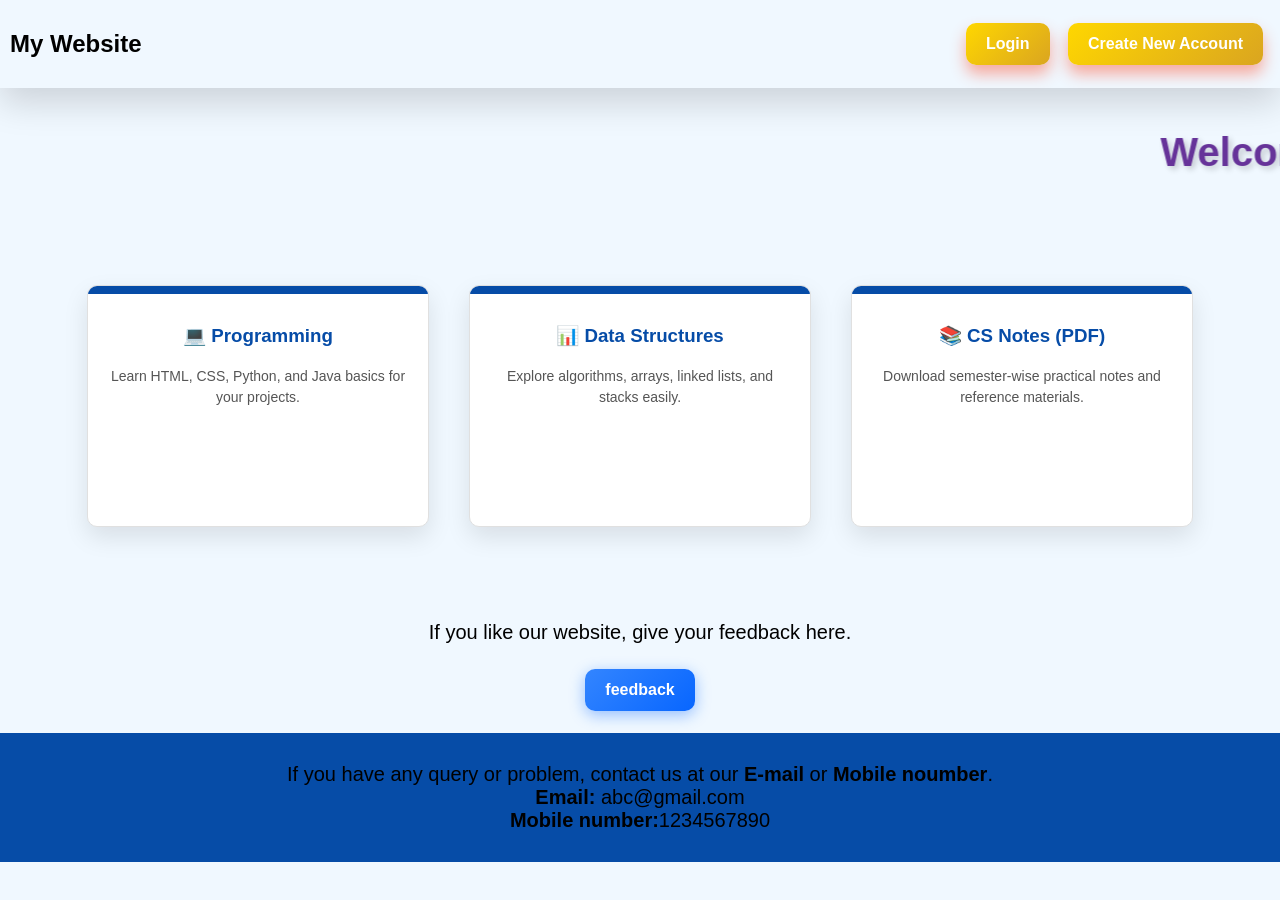
==== my_website/index.html @ d59d429d "Organized files into a folder" ====
<!DOCTYPE html>
<html lang="en">
<head>
    <meta charset="UTF-8">
    <meta name="viewport" content="width=device-width, initial-scale=1.0">
    <title>Public Portal</title>
    <link rel="stylesheet" href="index.css">
</head>
<body>
    <div class="main_page_content">
        <header class="mainpage_header">
            <h2>My Website</h2>
            <div">
                <a href="login.html" class="main_page_button">Login</a>
                <a href="register.html" class="main_page_button">Create New Account</a>
            </div>
        </header>

        <main class="welcome_statement">
            <marquee behavior="scroll" direction="left" scrollamount="10" onmouseover="this.stop();" onmouseout="this.start();">
                <h1>Welcome to my first website!!!</h1>
            </marquee>
        </main>

        <div class="cs_cards_container">
            <div class="card">
                <h3>💻 Programming</h3>
                <p>Learn HTML, CSS, Python, and Java basics for your projects.</p>
            </div>
            
            <div class="card">
                <h3>📊 Data Structures</h3>
                <p>Explore algorithms, arrays, linked lists, and stacks easily.</p>
            </div>
            
            <div class="card">
                <h3>📚 CS Notes (PDF)</h3>
                <p>Download semester-wise practical notes and reference materials.</p>
            </div>
        </div>
    </div>

    <div class="feedback_section">
        <span id="feedback_statement">If you like our website, give your feedback here.</span><br><br>
        <a href="feedback.html" class="main_page_button" id="feedback_button">feedback</a>
    </div>

    <div class="footer_box">
        <footer>
            <p class="footer_statement">If you have any query or problem, contact us at our <strong>E-mail</strong> or <strong>Mobile noumber</strong>.<br>
            <strong>Email:</strong> abc@gmail.com<br>
                <strong>Mobile number:</strong>1234567890
            </p>
        </footer>
    </div>
</body>
</html>
---- my_website/index.css ----
body {
    font-family: Arial, Helvetica, sans-serif;
    background-color: aliceblue;
    margin: 0;
}

.main_page_content {
    display: flex;
    flex-direction: column;
    flex-wrap: wrap;
}

.mainpage_header {
    display: flex;
    justify-content: space-between;
    align-items: center;
    box-shadow: 0 15px 35px rgba(0, 0, 0, 0.15);
    padding: 10px;
}

.main_page_button {
    background: linear-gradient(135deg, #FFD700, #DAA520);
    color: white;
    font-size: 16px;
    font-weight: 600;
    padding: 12px 20px;
    margin: 7px;
    border: none;
    border-radius: 10px;
    cursor: pointer;
    box-shadow: 0 9px 15px rgba(255, 75, 43, 0.45);
    transition: all 0.3s ease;
    display: inline-block;
    text-decoration: none;
}

.main_page_button:hover {
    transform: translateY(-3px);
    background: linear-gradient(135deg, #FFDF00, #C58C12);
    color: black;
    box-shadow: 0 6px 20px rgba(218, 165, 32, 0.6);
}

#feedback_button {
    background: linear-gradient(135deg, #3385ff, #0866ff);
    box-shadow: 0 4px 15px rgba(8, 102, 255, 0.4);
}

.welcome_statement {
    margin-top: 15px;
    font-size: 20px;
    color: rebeccapurple;
    text-shadow: 3px 3px 6px rgba(0, 0, 0, 0.2);
}

.cs_cards_container {
    display: flex;
    justify-content: center;
    align-items: center;
    gap: 40px;
    width: 100%;            
    min-height: 400px;        
    box-sizing: border-box;
    flex-wrap: wrap;
}

.card {
    background-color: #ffffff;
    color: #064ca7;
    width: 300px;
    height: 200px;
    border-radius: 10px;
    box-shadow: 0 10px 25px rgba(0, 0, 0, 0.1);
    display: flex;
    flex-direction: column; 
    justify-content: flex-start;
    align-items: center;
    overflow: hidden;
    transition: 0.3s ease;
    position: relative;
    padding: 20px;
    text-align: center;
    border: 1px solid #e0e0e0;
}

.card::before {
    content: '';
    position: absolute;
    top: 0;
    left: 0;
    width: 100%;
    height: 8px;
    background-color: #064ca7;
}

.card:hover {
    box-shadow: 0 20px 40px rgba(0, 0, 0, 0.2);
    transform: translateY(-20px);
}

.card h2 {
    font-size: 20px;
    margin-top: 30px;
    margin-bottom: 10px;
    font-weight: 700;
}

.card p {
    font-size: 14px;
    line-height: 1.5;
    color: #555;
    margin: 0;
}

.feedback_section {
    text-align: center;
    margin: 15px;
}

#feedback_statement {
    text-align: center;
    font-size: 20px;
}

.footer_box {
    color: black;
    background-color: #064ca7;
    padding: 10px;
    text-align: center;
    font-size: 20px;
}
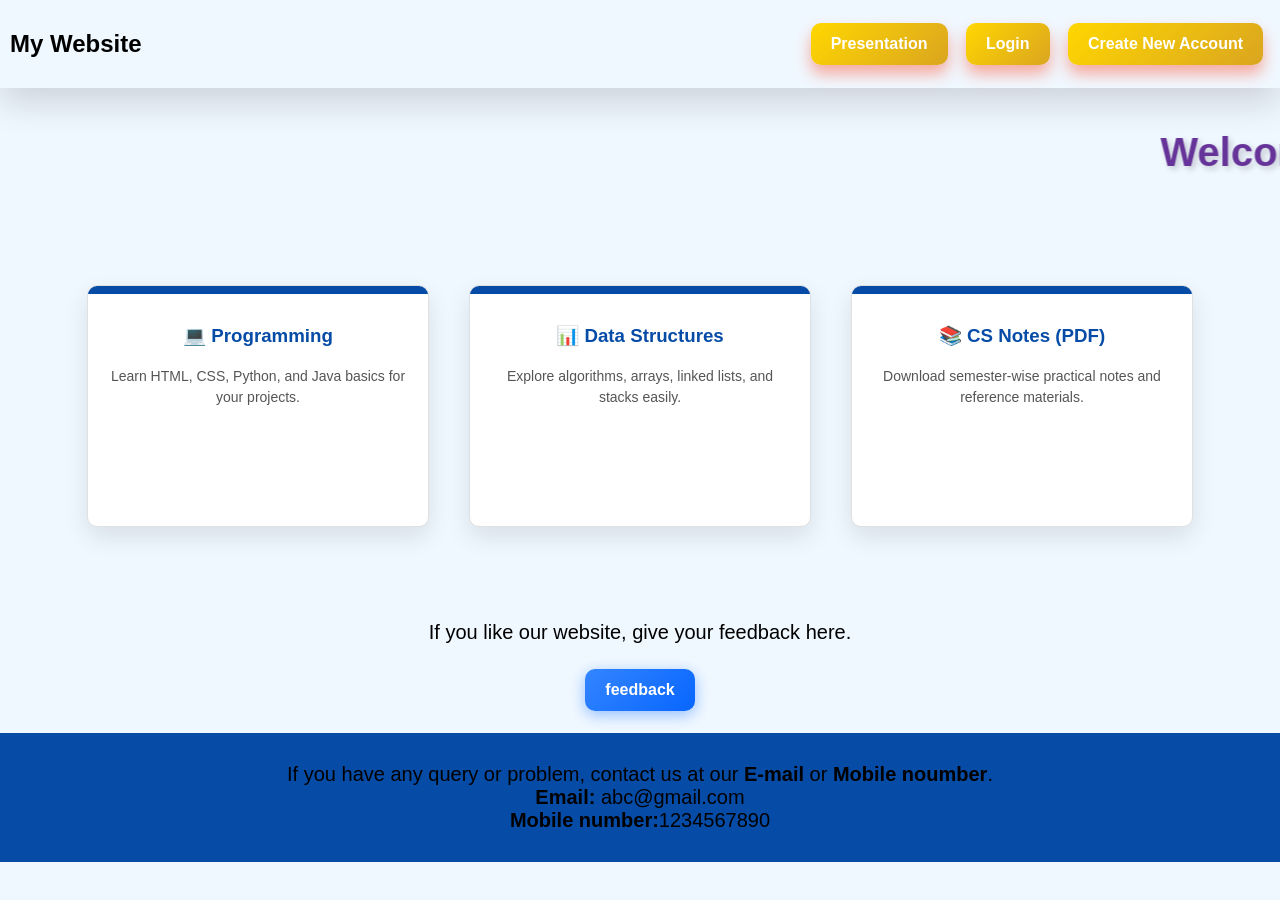
==== commit a5351464: "update code" ====
--- a/my_website/index.html
+++ b/my_website/index.html
@@ -11,6 +11,7 @@
         <header class="mainpage_header">
             <h2>My Website</h2>
             <div">
+            <a href="presentation.html" class="main_page_button">Presentation</a>
                 <a href="login.html" class="main_page_button">Login</a>
                 <a href="register.html" class="main_page_button">Create New Account</a>
             </div>
